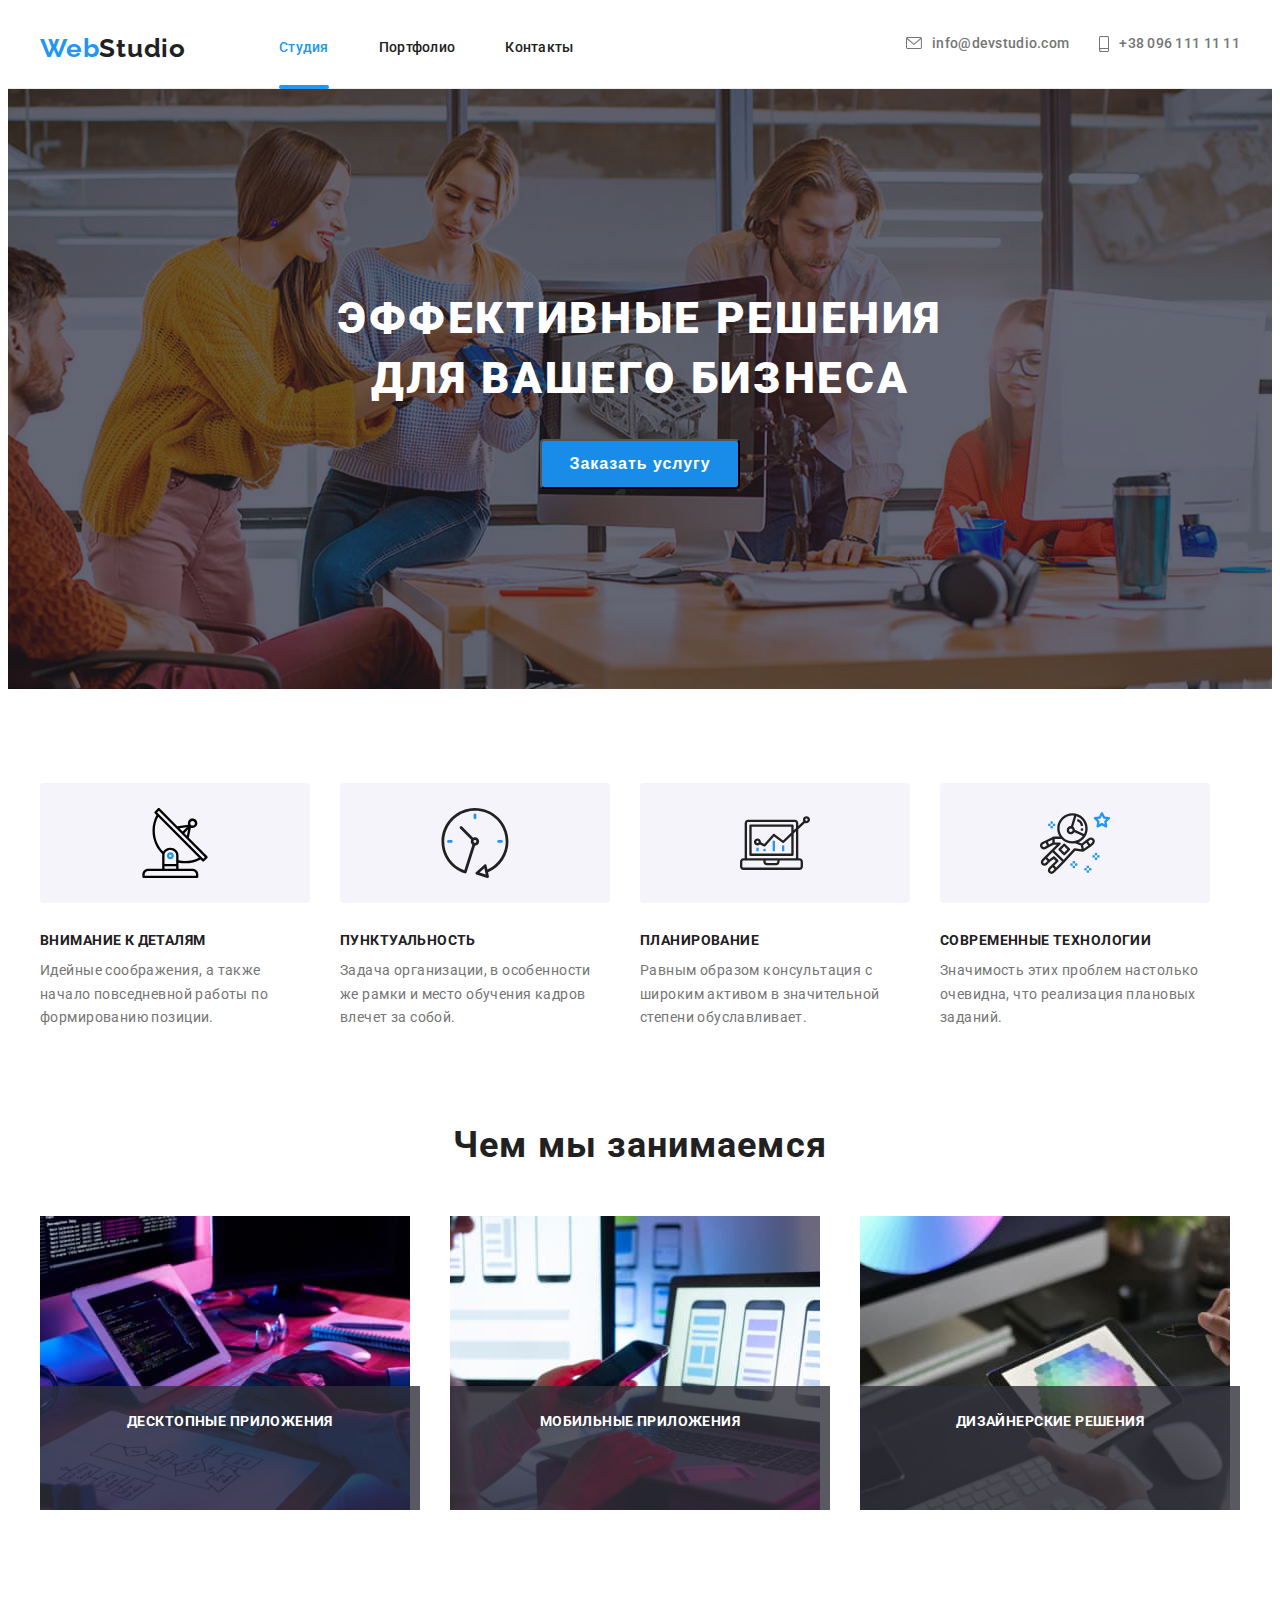
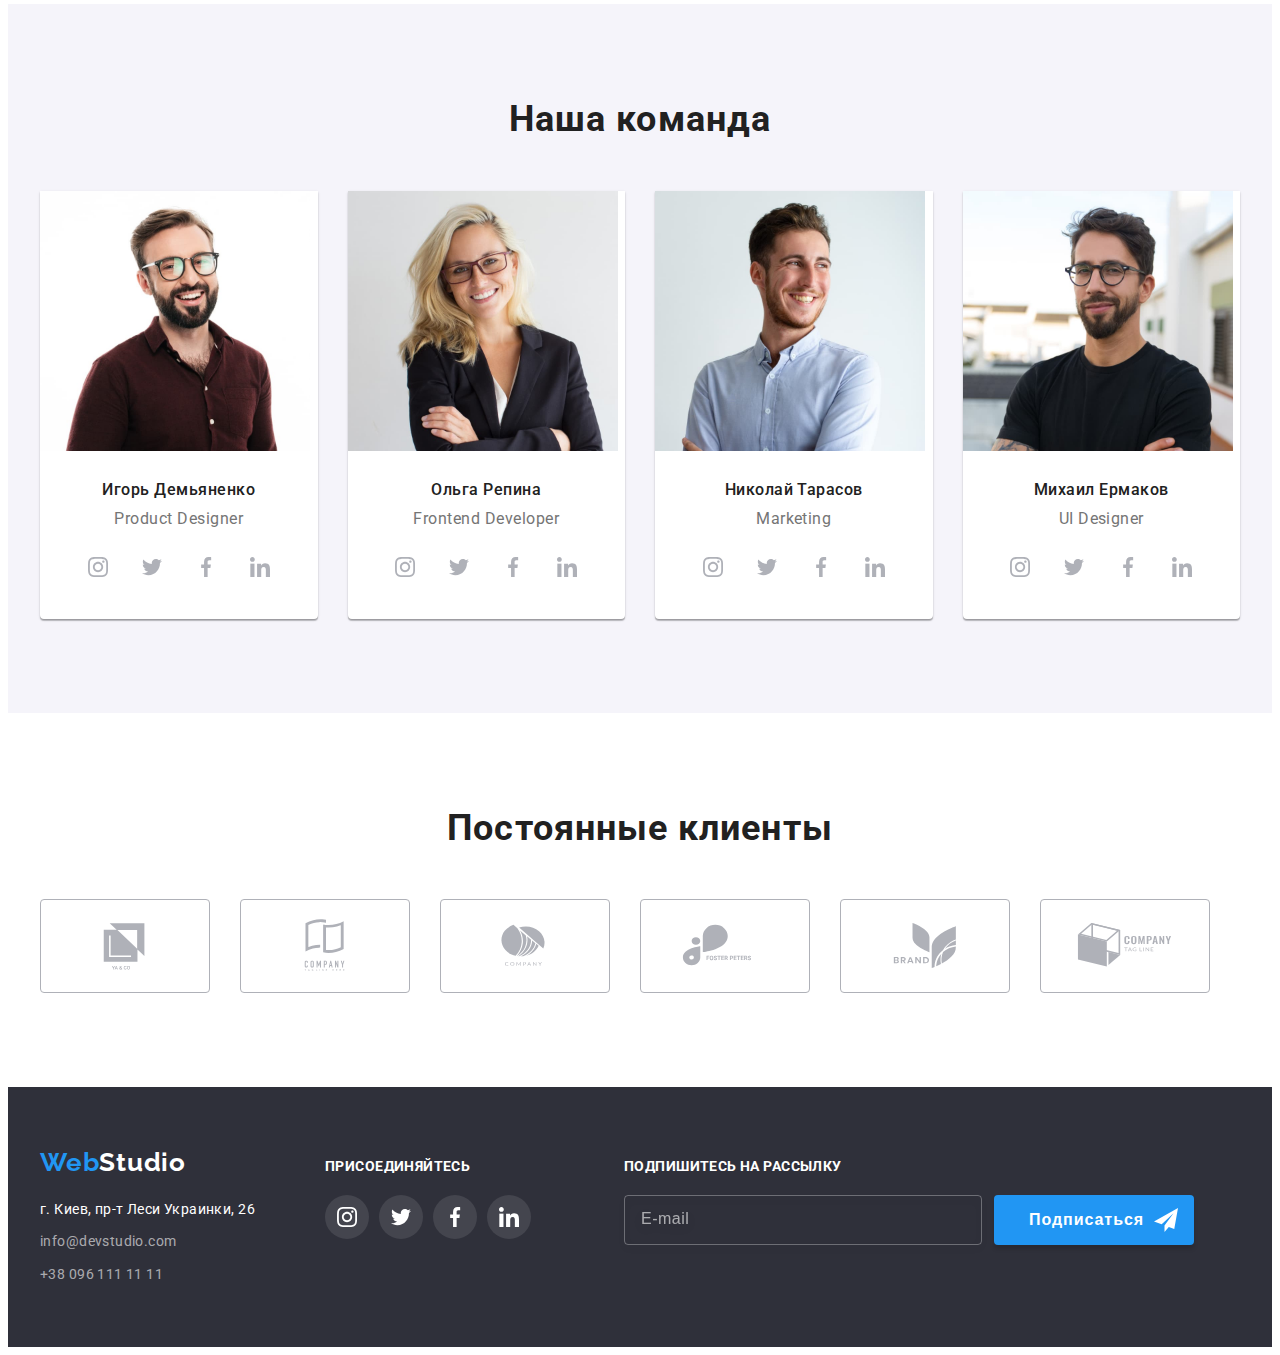
==== index.html @ 2daf64eb "выполнение ДЗ" ====
<!DOCTYPE html>
<html lang="ru">
  <head>
    <meta charset="UTF-8" />
    <meta http-equiv="X-UA-Compatible" content="IE=edge" />
    <meta name="viewport" content="width=device-width, initial-scale=1.0" />
    <title>WebStudio</title>
    <link
      rel="stylesheet"
      href="https://cdnjs.cloudflare.com/ajax/libs/modern-normalize/1.1.0/modern-normalize.min.css"
      integrity="sha512-wpPYUAdjBVSE4KJnH1VR1HeZfpl1ub8YT/NKx4PuQ5NmX2tKuGu6U/JRp5y+Y8XG2tV+wKQpNHVUX03MfMFn9Q=="
      crossorigin="anonymous"
      referrerpolicy="no-referrer"
    />
    <link rel="preconnect" href="https://fonts.googleapis.com" />
    <link rel="preconnect" href="https://fonts.gstatic.com" crossorigin />
    <link
      href="https://fonts.googleapis.com/css2?family=Raleway:wght@700&family=Roboto:wght@400;500;700;900&display=swap"
      rel="stylesheet"
    />
    <link rel="stylesheet" href="./css/styles.css" />
  </head>
  <body>
    <!--Header-->
    <header class="header">
      <div class="container">
        <a href="./index.html" lang="en" class="logo header__logo"
          >Web<span class="logo accent__header">Studio</span></a
        >
        <nav class="navigation">
          <ul class="menu-list list">
            <li class="menu-list__item">
              <a href="" class="menu-list__link-current">Студия</a>
            </li>
            <li class="menu-list__item">
              <a href="./portfolio.html" class="menu-list__link">Портфолио</a>
            </li>
            <li class="menu-list__item"><a href="" class="menu-list__link">Контакты</a></li>
          </ul>
        </nav>
        <!-- Contacts -->
        <ul class="contacts list">
          <li class="contacts__mail">
            <a href="mailto:info@devstudio.com" class="contacts__link"
              ><svg class="contacts__icon" width="16" height="12">
                <use
                  href="./icons/symbol-defs.svg#icon-envelope-hover"
                ></use></svg>info@devstudio.com</a>
          </li>
          <li class="contacts__tel">
            <a href="tel:+380961111111" class="contacts__link"
              ><svg class="contacts__icon" width="10" height="16">
                <use href="./icons/symbol-defs.svg#icon-smartphone"></use></svg>+38 096 111 11 11</a>
          </li>
        </ul>
      </div>
    </header>
    <main>
      <!--Hero-->
      <section class="hero">
        <div class="hero-container">
          <h1 class="hero-container__title">Эффективные решения для вашего бизнеса</h1>
          <button type="button" class="hero-container__button" data-modal-open>Заказать услугу</button>
        </div>
      </section>
      <!--Feature-->
      <section class="feature">
        <div class="container">
          <ul class="feature-list list">
            <li class="feature-list__item">
                <div class="feature-list__thumb">
                    <svg width="70" height="70">
                        <use href="./icons/symbol-defs.svg#icon-antenna"></use>
                    </svg>
                </div>
              <h3 class="feature-list__title">Внимание к деталям</h3>
              <p class="feature-list__text">
                Идейные соображения, а также начало повседневной работы по
                формированию позиции.
              </p>
            </li>
            <li class="feature-list__item">
                <div class="feature-list__thumb">
                    <svg width="70" height="70">
                        <use href="./icons/symbol-defs.svg#icon-clock"></use>
                    </svg>
                </div>
              <h3 class="feature-list__title">Пунктуальность</h3>
              <p class="feature-list__text">
                Задача организации, в особенности же рамки и место обучения
                кадров влечет за собой.
              </p>
            </li>
            <li class="feature-list__item">
                <div class="feature-list__thumb">
                    <svg width="70" height="70">
                        <use href="./icons/symbol-defs.svg#icon-diagram"></use>
                    </svg>
                </div>
              <h3 class="feature-list__title">Планирование</h3>
              <p class="feature-list__text">
                Равным образом консультация с широким активом в значительной
                степени обуславливает.
              </p>
            </li>
            <li class="feature-list__item">
                <div class="feature-list__thumb">
                    <svg width="70" height="70">
                        <use href="./icons/symbol-defs.svg#icon-astronaut"></use>
                    </svg>
                </div>
              <h3 class="feature-list__title">Современные технологии</h3>
              <p class="feature-list__text">
                Значимость этих проблем настолько очевидна, что реализация
                плановых заданий.
              </p>
            </li>
          </ul>
        </div>
      </section>
      <!--About-->
      <section class="section">
        <div class="container">
          <h2 class="about-title">Чем мы занимаемся</h2>
          <ul class="about list">
            <li class="about__item">
                <div class="about__product-thumb">
                    <img src="./images/box1.jpg" alt="набирает текст" width="370" height="294"/>
                    <p class="about__text">Десктопные приложения</p>
                </div>   
            </li>
            <li class="about__item">
              <div class="about__product-thumb">
                 <img
                   src="./images/box2.jpg"
                   alt="держит телефон"
                   width="370"
                   height="294"/>
                   <p class="about__text">Мобильные приложения</p>
              </div>
            </li>
            <li class="about__item">
              <div class="about__product-thumb">
              <img
                src="./images/box3.jpg"
                alt="держит планшет"
                width="370"
                height="294"/>
                <p class="about__text">Дизайнерские решения</p>
              </div>
            </li>
          </ul>
        </div>
      </section>
      <!--Staff-->
      <section class="section-staff">
        <div class="container">
          <h2 class="about-title">Наша команда</h2>
          <ul class="staff list">
            <li class="staff__gallery">
              <img
                src="./images/demyan.jpg"
                alt="игорь демьяненко"
                width="270"
                height="260"/>
              <div class="staff__list">
                <h3 class="staff__title">Игорь Демьяненко</h3>
                <p class="staff__position" lang="en">Product Designer</p>
                <ul class="soc list">
                  <li class="soc__item">
                    <a href="" class="soc__link link">
                      <svg class="soc__icon" width="20" height="20">
                        <use
                          href="./icons/symbol-defs.svg#icon-instagram"
                        ></use>
                      </svg>
                    </a>
                  </li>
                  <li class="soc__item">
                    <a href="" class="soc__link link">
                      <svg class="soc__icon" width="20" height="20">
                        <use href="./icons/symbol-defs.svg#icon-twitter"></use>
                      </svg>
                    </a>
                  </li>
                  <li class="soc__item">
                    <a href="" class="soc__link link">
                      <svg class="soc__icon" width="20" height="20">
                        <use href="./icons/symbol-defs.svg#icon-facebook"></use>
                      </svg>
                    </a>
                  </li>
                  <li class="soc__item">
                    <a href="" class="soc__link link">
                      <svg class="soc__icon" width="20" height="20">
                        <use href="./icons/symbol-defs.svg#icon-linkedin"></use>
                      </svg>
                    </a>
                  </li>
                </ul>
              </div>
            </li>
            <li class="staff__gallery">
              <img
                src="./images/repin.jpg"
                alt="ольга репина"
                width="270"
                height="260"
              />
              <div class="staff__list">
                <h3 class="staff__title">Ольга Репина</h3>
                <p class="staff__position" lang="en">Frontend Developer</p>
                <ul class="soc list">
                  <li class="soc__item">
                    <a href="" class="soc__link link">
                      <svg class="soc__icon" width="20" height="20">
                        <use href="./icons/symbol-defs.svg#icon-instagram"></use>
                      </svg>
                    </a>
                  </li>
                  <li class="soc__item">
                    <a href="" class="soc__link link">
                      <svg class="soc__icon" width="20" height="20">
                        <use href="./icons/symbol-defs.svg#icon-twitter"></use>
                      </svg>
                    </a>
                  </li>
                  <li class="soc__item">
                    <a href="" class="soc__link link">
                      <svg class="soc__icon" width="20" height="20">
                        <use href="./icons/symbol-defs.svg#icon-facebook"></use>
                      </svg>
                    </a>
                  </li>
                  <li class="soc__item">
                    <a href="" class="soc__link link">
                      <svg class="soc__icon" width="20" height="20">
                        <use href="./icons/symbol-defs.svg#icon-linkedin"></use>
                      </svg>
                    </a>
                  </li>
                </ul>
              </div>
            </li>
            <li class="staff__gallery">
              <img
                src="./images/taras.jpg"
                alt="николай тарасов"
                width="270"
                height="260"
              />
              <div class="staff__list">
                <h3 class="staff__title">Николай Тарасов</h3>
                <p class="staff__position" lang="en">Marketing</p>
                <ul class="soc list">
                  <li class="soc__item">
                    <a href="" class="soc__link link">
                      <svg class="soc__icon" width="20" height="20">
                        <use href="./icons/symbol-defs.svg#icon-instagram"></use>
                      </svg>
                    </a>
                  </li>
                  <li class="soc__item">
                    <a href="" class="soc__link link">
                      <svg class="soc__icon" width="20" height="20">
                        <use href="./icons/symbol-defs.svg#icon-twitter"></use>
                      </svg>
                    </a>
                  </li>
                  <li class="soc__item">
                    <a href="" class="soc__link link">
                      <svg class="soc__icon" width="20" height="20">
                        <use href="./icons/symbol-defs.svg#icon-facebook"></use>
                      </svg>
                    </a>
                  </li>
                  <li class="soc__item">
                    <a href="" class="soc__link link">
                      <svg class="soc__icon" width="20" height="20">
                        <use href="./icons/symbol-defs.svg#icon-linkedin"></use>
                      </svg>
                    </a>
                  </li>
                </ul>
              </div>
            </li>
            <li class="staff__gallery">
              <img
                src="./images/ermak.jpg"
                alt="михаил ермаков"
                width="270"
                height="260"
              />
              <div class="staff__list">
                <h3 class="staff__title">Михаил Ермаков</h3>
                <p class="staff__position" lang="en">UI Designer</p>
                <ul class="soc list">
                  <li class="soc__item">
                    <a href="" class="soc__link link">
                      <svg class="soc__icon" width="20" height="20">
                        <use href="./icons/symbol-defs.svg#icon-instagram"></use>
                      </svg>
                    </a>
                  </li>
                  <li class="soc__item">
                    <a href="" class="soc__link link">
                      <svg class="soc__icon" width="20" height="20">
                        <use href="./icons/symbol-defs.svg#icon-twitter"></use>
                      </svg>
                    </a>
                  </li>
                  <li class="soc__item">
                    <a href="" class="soc__link link">
                      <svg class="soc__icon" width="20" height="20">
                        <use href="./icons/symbol-defs.svg#icon-facebook"></use>
                      </svg>
                    </a>
                  </li>
                  <li class="soc__item">
                    <a href="" class="soc__link link">
                      <svg class="soc__icon" width="20" height="20">
                        <use href="./icons/symbol-defs.svg#icon-linkedin"></use>
                      </svg>
                    </a>
                  </li>
                </ul>
              </div>
            </li>
          </ul>
        </div>
      </section>
      <!--Сlients-->
      <section class="section-clients">
        <div class="container">
          <h2 class="clients-title">Постоянные клиенты</h2>
          <ul class="clients list">
            <li class="clients__item">
              <a href="" class="clients__link link">
                <svg width="106" height="60">
                  <use href="./icons/symbol-defs.svg#icon-logo-5"></use>
                </svg>
              </a>
            </li>
            <li class="clients__item">
              <a href="" class="clients__link link">
                <svg width="106" height="60">
                  <use href="./icons/symbol-defs.svg#icon-logo-1"></use>
                </svg>
              </a>
            </li>
            <li class="clients__item">
              <a href="" class="clients__link link">
                <svg width="106" height="60">
                  <use href="./icons/symbol-defs.svg#icon-logo-2"></use>
                </svg>
              </a>
            </li>
            <li class="clients__item">
              <a href="" class="clients__link link">
                <svg width="106" height="60">
                  <use href="./icons/symbol-defs.svg#icon-logo-3"></use>
                </svg>
              </a>
            </li>
            <li class="clients__item">
              <a href="" class="clients__link link">
                <svg width="106" height="60">
                  <use href="./icons/symbol-defs.svg#icon-logo-4"></use>
                </svg>
              </a>
            </li>
            <li class="clients__item">
              <a href="" class="clients__link link">
                <svg width="106" height="60">
                  <use href="./icons/symbol-defs.svg#icon-logo-6"></use>
                </svg>
              </a>
            </li>
          </ul>
        </div>
      </section>
    </main>
    <!--Footer-->
    <footer class="footer">
      <div class="container container-footer">
        <div class="contacts-content">
          <a href="./index.html" lang="en" class="logo"
            >Web<span class="logo accent__footer">Studio</span></a>
          <address class="contacts-address">
            <ul class="contacts-list list">
              <li class="contacts-list__item">
                <a
                  class="contacts-list__map link"
                  href="https://goo.gl/maps/rASrwgMtE8FGgETj6"
                  target="_blank"
                  rel="noopener noreferrer">г. Киев, пр-т Леси Украинки, 26</a>
              </li>
              <li class="contacts-list__item">
                <a class="contacts-list__mail link" href="mailto:info@devstudio.com"
                  >info@devstudio.com</a
                >
              </li>
              <li class="contacts-list__item">
                <a class="contacts-list__tel link" href="tel:+380961111111"
                  >+38 096 111 11 11</a>
              </li>
            </ul>
          </address>
        </div>
        <div class="footer-soc">
          <h2 class="footer-soc__title">присоединяйтесь</h2>
          <ul class="footer-soc__list list">
            <li class="footer-soc__item">
              <a href="" class="footer-soc__link link">
                <svg class="footer-soc__icon" width="20" height="20">
                  <use href="./icons/symbol-defs.svg#icon-instagram"></use>
                </svg>
              </a>
            </li>
            <li class="footer-soc__item">
              <a href="" class="footer-soc__link link">
                <svg class="footer-soc__icon" width="20" height="20">
                  <use href="./icons/symbol-defs.svg#icon-twitter"></use>
                </svg>
              </a>
            </li>
            <li class="footer-soc__item">
              <a href="" class="footer-soc__link link">
                <svg class="footer-soc__icon" width="20" height="20">
                  <use href="./icons/symbol-defs.svg#icon-facebook"></use>
                </svg>
              </a>
            </li>
            <li class="footer-soc__item">
              <a href="" class="footer-soc__link link">
                <svg class="footer-soc__icon" width="20" height="20">
                  <use href="./icons/symbol-defs.svg#icon-linkedin"></use>
                </svg>
              </a>
            </li>
          </ul>
        </div>
        <div class="footer-email">
          <h2 class="footer-email__title">Подпишитесь на рассылку</h2>
            <form class="footer-form">
              <input 
              type="email" 
              placeholder="E-mail"
              name="footer-user-email" 
              class="footer-form__input">
                <button type="submit" class="footer-form__button">Подписаться<svg class="footer-form__icon" width="24" height="24">
                  <use href="./icons/symbol-defs.svg#icon-send"></use>
                </svg></button>
            </form>
        </div>
      </div>
    </footer>
<!-- Modal -->
    <div class="backdrop is-hidden" data-modal>
      <div class="modal">
        <button type="button" class="modal-close" data-modal-close><svg class="modal-icon" width="18" height="18">
          <use href="./icons/symbol-defs.svg#icon-close-black"></use>
        </svg></button>
        <p class="modal-title">Оставьте свои данные, мы вам перезвоним</p>
        <form class="modal-form">
          <div class="modal-field">
            <label class="input-text" for="user-name">Имя</label>
            <div class="input-wrap">
              <input 
              type="text" 
              name="user-name" 
              class="modal-input" 
              required 
              minlength="3" 
              id="user-name"/>
              <svg class="input-icon" width="18" height="18">
              <use href="./icons/symbol-defs.svg#icon-person-black"></use>
              </svg>
            </div>
          </div>
          <div class="modal-field">
            <label class="input-text" for="user-tel">Телефон</label>
            <div class="input-wrap">
            <input 
            type="tel" 
            name="user-tel" 
            class="modal-input" 
            required
            id="user-tel"/>
            <svg class="input-icon" width="18" height="18">
              <use href="./icons/symbol-defs.svg#icon-phone-black"></use>
            </svg>
            </div>
          </div>
          <div class="modal-field">
            <label class="input-text" for="user-email">Почта</label>
            <div class="input-wrap">
            <input 
            type="email" 
            name="user-email" 
            class="modal-input" 
            required
            id="user-email"/>
            <svg class="input-icon" width="18" height="18">
              <use href="./icons/symbol-defs.svg#icon-email-black"></use>
            </svg>
            </div>
          </div>
          <div class="modal-field">
            <label class="input-text" for="user-text">Комментарий</label>
            <textarea class="modal-text"
            name="user-text" 
            id="user-text"
            placeholder="Введите текст"></textarea>
            <div class="modal-field">
              <input 
                type="checkbox" 
                class="modal-check visually-hidden" 
                id="modal-check" 
                name="privacy-check"
                required>
              <label for="modal-check" class="modal-check-text">
                <span>
                  <svg class="check-icon" width="16" height="15">
                    <use href="./icons/symbol-defs.svg#icon-check"></use>
                  </svg>
                </span>
                Соглашаюсь с рассылкой и принимаю &nbsp;<a href="" class="modal-link">Условия договора</a></label>
            
              </div>
          </div>
<button type="submit" class="modal-button">Отправить</button>
        </form>
      </div>
    </div>
    <script src="./js/modal.js"></script>
  </body>
</html>
---- css/styles.css ----
:root {
  --primary-text-color: #757575;
  --title-text-color: #212121;
  --accent-color: #2196f3;
  --primary-bg-color: #e5e5e5;
  --primary-white-color: #ffffff;
  --white-alpha-color: rgba(255, 255, 255, 0.6);
  --secondary-bg-color: #2f303a;
  --staff-bg-color: #f5f4fa;
  --second-accent-color: #188ce8;
  --primary-icon-color: #AFB1B8;
  --section-gap: 94px;
  --timing-function: cubic-bezier(0.4, 0, 0.2, 1);
}

p, h1, h2, h3, h4, h5, h6 {
  margin: 0px;
}

ul, ol {
  margin: 0px;
  padding-left: 0px;
}

body {
  color: var(--primary-text-color);
  font-family: Roboto, sans-serif;
}

.list {
  list-style: none;
}

img {
  display: block;
  max-width: 100%;
  height: auto;
}

input {
  background-color: transparent;
}

.container {
  width: 1200px;
  padding-left: 15px;
  padding-right: 15px;
  margin: 0 auto;
}

.visually-hidden {
  position: absolute;
  white-space: nowrap;
  width: 1px;
  height: 1px;
  overflow: hidden;
  border: 0;
  padding: 0;
  clip: rect(0 0 0 0);
  clip-path: inset(50%);
  margin: -1px;
}

/* --Header-- */
.header {
  border-bottom: 1px solid #ECECEC;
}
.header .container {
  display: flex;
  align-items: center;
}

/* --Logo-- */
.logo {
  color: var(--accent-color);
  font-family: Raleway, cursive;
  font-weight: 700;
  font-size: 26px;
  line-height: 1.19;
  letter-spacing: 0.03em;
  text-decoration: none;
}

.logo.header__logo {
margin-right: 93px;
}

.logo .accent__header {
  color: var(--title-text-color);
}

.logo .accent__footer {
  color: var(--primary-white-color);
}

/* Header navigation */
.menu-list {
  display: flex;
}

.menu-list__item:not(:last-child) {
  margin-right: 50px;
}

.menu-list__link {
  position: relative;
  color: var(--title-text-color);
  font-weight: 500;
  font-size: 14px;
  line-height: 1.14;
  letter-spacing: 0.02em;
  text-decoration: none;
  display: block;
  padding-top: 32px;
  padding-bottom: 32px;
  transition: color 250ms var(--timing-function);
}
.menu-list__link:hover,
.menu-list__link:focus {
  color: var(--accent-color);
}

.menu-list__link-current {
  position: relative;
  color: var(--accent-color);
  text-decoration: none;
  font-weight: 500;
  font-size: 14px;
  line-height: 1.14;
  letter-spacing: 0.02em;
  display: block;
  padding-top: 32px;
  padding-bottom: 32px;
}

.menu-list__link-current::after {
  content: '';
  position: absolute;
  display: block;
  bottom: -1px;
  width: 100%;
  height: 4px;
  background-color: var(--accent-color);
  border-radius: 2px;
}

/* Contacts */
.contacts {
  display: flex;
  margin-left: auto;
}

.contacts__mail {
  margin-bottom: 9px;
  color: var(--white-alpha-color);
  font-style: normal;
  font-size: 14px;
  line-height: 1.71;
  letter-spacing: 0.03em;
  text-decoration: none;
}

.contacts__link {
  color: var(--primary-text-color);
  text-decoration: none;
  font-weight: 500;
  font-size: 14px;
  line-height: 1.14;
  letter-spacing: 0.02em;
  display: flex;
  align-items: center;
  transition: color 250ms var(--timing-function);
}
.contacts__link:hover,
.contacts__link:focus {
  color: var(--accent-color);
}

.contacts__tel {
  margin-left: 30px;
}

.contacts__icon {
  fill: currentColor;
  margin-right: 10px;
}

/* --Hero-- */
.hero {
  max-width: 1600px;
  margin: 0 auto;
  padding-top: 200px;
  padding-bottom: 200px;
  background-color: var(--secondary-bg-color);
  background-image: linear-gradient(rgba(47, 48, 58, 0.4), rgba(47, 48, 58, 0.4)), url(../hero-img/hero-Img.jpg);
  background-repeat: no-repeat;
  background-position: center;
  background-size: cover;
}

.hero-container {
  display: flex;
  flex-direction: column;
  margin: 0 auto;
  align-items: center;
}

.hero-container__title {
  color: var(--primary-white-color);

  font-weight: 900;
  font-size: 44px;
  line-height: 1.36;
  letter-spacing: 0.06em;
  text-transform: uppercase;
  max-width: 696px;
  margin: 0 auto;
  margin-bottom: 30px;
  text-align: center;
}

.hero-container__button {
  color: var(--primary-white-color);
  background-color: var(--accent-color);
  font-weight: 700;
  font-size: 16px;
  line-height: 1.87;
  letter-spacing: 0.06em;
  cursor: pointer;
  border-radius: 4px;
  display: block;
  height: 50px;
  min-width: 200px;

  transition: background-color 250ms var(--timing-function);
}

.hero-container__button,
.hero-container__button {
  background-color: var(--second-accent-color);
}

/* --Feature-- */
.feature {
padding-top: var(--section-gap);
padding-bottom: var(--section-gap);
}

.feature-list {
  display: flex;
}

.feature-list__item {
  width: 270px;
  margin-right: 30px;
}

.feature-list__item:nth-child(4n) {
  margin-right: 0;
}

.feature-list__thumb {
  height: 120px;
  margin-bottom: 30px;
background: var(--staff-bg-color);
border-radius: 4px;
display: flex;
justify-content: center;
align-items: center;
}

.feature-list__title {
  color: var(--title-text-color);
  font-weight: 700;
  font-size: 14px;
  line-height: 1.14;
  letter-spacing: 0.03em;
  text-transform: uppercase;
  margin-bottom: 10px;
}

.feature-list__text {
  font-size: 14px;
  line-height: 1.71;
  letter-spacing: 0.03em;
}

/* --About-- */
.section {
  padding-bottom: var(--section-gap);
}

.about-title {
  color: var(--title-text-color);
  font-weight: 700;
  font-size: 36px;
  line-height: 1.17;
  text-align: center;
  letter-spacing: 0.03em;
  margin-bottom: 50px;
}

.about {
  display: flex;
  margin-left: -30px;
}

.about__item {
  flex-basis: calc(100% / 3 - 30px);
  margin-left: 30px;
}

.about__product-thumb {
position: relative;
display: block; max-width: 100%; height: auto;
}

.about__text {
position: absolute;
bottom: 0;
left: 0;
width: 100%;
height: 70px;
padding: 27px 0;

  font-weight: 700;
  font-size: 14px;
  line-height: 16px;
  text-align: center;
  letter-spacing: 0.03em;
  text-transform: uppercase;
  
  color: var(--primary-white-color);
  background-color: rgba(47, 48, 58, 0.8);;
}

/* --Staff-- */
.section-staff {
  padding-top: var(--section-gap);
  padding-bottom: var(--section-gap);
  background-color: var(--staff-bg-color);
}

.staff {
  display: flex;
  flex-wrap: wrap;
  margin-left: -30px;
  margin-bottom: -30px;
}

.staff__gallery {
  width: calc(100% / 4 - 30px);
  margin-left: 30px;
  margin-bottom: 30px;
  box-shadow: 0px 1px 3px rgba(0, 0, 0, 0.12),
    0px 1px 1px rgba(0, 0, 0, 0.14),
    0px 2px 1px rgba(0, 0, 0, 0.2);
  border-radius: 0px 0px 4px 4px;
  background-color: var(--primary-white-color);
}

.staff__list {
  padding-top: 30px;
  padding-bottom: 30px;
}

.staff__title {
  color: var(--title-text-color);
  font-weight: 500;
  font-size: 16px;
  line-height: 1.18;
  letter-spacing: 0.03em;
  text-align: center;
  margin-bottom: 10px;
}

.staff__position {
  font-size: 16px;
  line-height: 1.19;
  letter-spacing: 0.03em;
  text-align: center;
  margin-bottom: 16px;
}

.staff>img {
  margin-bottom: 30px;
}

/* Social */

.soc {
  display: flex;
  justify-content: center;
}

.soc__item + .soc__item {
  margin-left: 10px;
}

.soc__link {
  width: 44px;
  height: 44px;
  background-color: var(--primary-white-color);
  border-radius: 50%;
  display: flex;
  align-items: center;
  justify-content: center;
  transition: background-color 250ms var(--timing-function);
}

.soc__link:hover,
.soc__link:focus {
  background-color: var(--accent-color);
}

.soc__icon {
  fill: var(--primary-icon-color);
  transition: fill 250ms var(--timing-function)
}

.soc__link:hover .soc__icon {
  fill: var(--primary-white-color);
}

/* --Сlients-- */
.section-clients {
  padding-top: var(--section-gap);
  padding-bottom: var(--section-gap);
}

.clients-title {
  color: var(--title-text-color);
  font-weight: 700;
  font-size: 36px;
  line-height: 1.17;
  text-align: center;
  letter-spacing: 0.03em;
  margin-bottom: 50px;
}

.clients {
  display: flex;
  flex-wrap: wrap;
}

.clients__item {
  width: 170px;
}

.clients__item + .clients__item {
  margin-left: 30px;
}

.clients__link {
  display: flex;
  align-items: center;
  justify-content: center;
  border-radius: 4px;
  border: 1px solid #AFB1B8;
  height: 92px;
  fill: var(--primary-icon-color);

  transition: fill 250ms var(--timing-function), border 250ms var(--timing-function);
  }
  
  .clients__link:hover,
  .clients__link:focus {
    fill: var(--accent-color);
    border: 1px solid var(--accent-color);
  }

/* Footer */
.footer {
  padding: 60px 0;
  background-color: #2f303a;
}

.container-footer {
  display: flex;
  align-items: baseline;
}

.contacts-address {
  margin-top: 20px;
}

.contacts-list__item:not(:last-child) {
margin-bottom: 9px;
}

.contacts-list__map {
  color: var(--primary-white-color);
  font-style: normal;
  font-size: 14px;
  line-height: 1.71;
  letter-spacing: 0.03em;
  text-decoration: none;
}

.contacts-list__mail {
  margin-bottom: 9px;
  color: var(--white-alpha-color);
  font-style: normal;
  font-size: 14px;
  line-height: 1.71;
  letter-spacing: 0.03em;
  text-decoration: none;
}
.contacts-list__tel {
  margin-left: 0;
  color: var(--white-alpha-color);
  font-style: normal;
  font-size: 14px;
  line-height: 1.71;
  letter-spacing: 0.03em;
  text-decoration: none;
  }

.footer-soc {
  margin-left: 70px;
}

.footer-soc__title {
  margin-bottom: 20px;
  font-style: normal;
  font-weight: 700;
  font-size: 14px;
  line-height: 1.14;
  letter-spacing: 0.03em;
  text-transform: uppercase;
  color: var(--primary-white-color);
}

.footer-soc__list {
  display: flex;
  justify-content: center;
  
}

.footer-soc__item + .footer-soc__item {
  margin-left: 10px;
}

.footer-soc__link {
width: 44px;
height: 44px;
background: rgba(255, 255, 255, 0.1);
border-radius: 50%;
display: flex;
align-items: center;
justify-content: center;
transition: background-color 250ms var(--timing-function);
}

.footer-soc__link:hover,
.footer-soc__link:focus {
  background-color: var(--accent-color);
}

.footer-soc__icon {
  fill: var(--primary-white-color);
}

.footer-email {
margin-left: 93px;
}

.footer-email__title {
  font-weight: 700;
  font-size: 14px;
  line-height: 1.14;
  letter-spacing: 0.03em;
  text-transform: uppercase;
  color: var(--primary-white-color);
  margin-bottom: 20px;
}

.footer-form {
  display: flex;
}

.footer-form__input {
  width: 358px;
  height: 50px;
  border: 1px solid rgba(255, 255, 255, 0.3);
  box-sizing: border-box;
  filter: drop-shadow(0px 4px 4px rgba(0, 0, 0, 0.15));
  border-radius: 4px;
  padding-left: 16px;
  margin-right: 12px;
  color: var(--primary-icon-color);
}

.footer-form__input::placeholder {
font-size: 16px;
line-height: 1.25;
display: flex;
align-items: center;
letter-spacing: 0.03em;
color: rgba(255, 255, 255, 0.6);
}

.footer-form__button {
color: var(--primary-white-color);
background-color: var(--accent-color);
box-shadow: 0px 4px 4px rgba(0, 0, 0, 0.15);
cursor: pointer;
border-radius: 4px;
display: flex;
height: 50px;
min-width: 200px;
padding: 10px 10px 10px 29px;
align-items: center;
justify-content: center;
border: none;

font-weight: 700;
font-size: 16px;
line-height: 1.87;
letter-spacing: 0.06em;

transition: background-color 250ms var(--timing-function), box-shadow 250ms var(--timing-function);
}

.footer-form__button:hover,
.footer-form__button:focus {
  background-color: var(--second-accent-color);
  box-shadow: 0px 4px 4px rgba(0, 0, 0, 0.15);
}

.footer-form__icon {
  fill: var(--primary-white-color);
  margin-left: 10px;
  align-items: center;
  justify-content: center;
  transition: fill 250ms var(--timing-function);
}

.footer-form__button:hover,
.footer-form__button:focus .footer-form__icon {
  fill: var(--primary-white-color);
}


/* Portfolio */
.header-portfolio {
  padding-top: 32px;
  padding-bottom: 32px;
}

.gallery {
  padding-top: var(--section-gap);
  padding-bottom: var(--section-gap);
}

.button {
  display: flex;
  justify-content: center;
  margin-bottom: 50px;
}

.button .button-item + .button-item {
margin-left: 8px;
}

.button .service {
  border: none;
  padding: 6px 22px;

  color: var(--title-text-color);
  background-color: #f5f4fa;
  border-radius: 4px;
  font-weight: 500;
  font-size: 16px;
  line-height: 1.62;
  letter-spacing: 0.03em;
  cursor: pointer;

  transition: background-color 250ms var(--timing-function), 
  color 250ms var(--timing-function),
  box-shadow 250 ms var(--timing-function);
}

.service:hover,
.service:focus {
  color: var(--primary-white-color);
  background-color: var(--accent-color);
  box-shadow: 0px 3px 1px rgba(0, 0, 0, 0.1),
  0px 1px 2px rgba(0, 0, 0, 0.08),
  0px 2px 2px rgba(0, 0, 0, 0.12);
}

.about-gallery {
  display: flex;
  flex-wrap: wrap;
  margin-left: -30px;
  margin-bottom: -30px;
}
.gallery-item {
  flex-basis: calc(100% / 3 - 30px);
  margin-left: 30px;
  margin-bottom: 30px;
}

.content-gallery {
  border-right: 1px solid #EEEEEE;
  border-left: 1px solid #EEEEEE;
  border-bottom: 1px solid #EEEEEE;
  padding: 20px 24px;
}

.link {
  text-decoration: none;

}
.gallery-link {
  display: block;
  transition: box-shadow 250ms var(--timing-function);
}

.gallery-link:hover,
.gallery-link:focus {
  box-shadow: 0px 1px 1px rgba(0, 0, 0, 0.12),
  0px 4px 4px rgba(0, 0, 0, 0.06),
  1px 4px 6px rgba(0, 0, 0, 0.16);
}

.product-actions {
  position: relative;
  overflow: hidden;
}

.product-offer {
  position: absolute;
  top: 0;
  left: 0;
  font-style: normal;
  font-size: 18px;
  line-height: 1.55;
  letter-spacing: 0.03em;
  color: var(--primary-white-color);
  background-color: rgba(33, 150, 243, 0.9);
  padding: 63px 24px;
  height: 100%;
  transform: translateY(100%);
  transition: transform 250ms var(--timing-function);
}

.gallery-link:hover .product-offer {
  transform: translateY(0);
}

  .link .gallery-title {
    color: var(--title-text-color);
    font-weight: 700;
    font-size: 18px;
    line-height: 2;
    letter-spacing: 0.06em;
    text-decoration: none;
    margin-bottom: 4px;
  }
  
.link .view {
  font-size: 16px;
  line-height: 1.88;
  letter-spacing: 0.03em;
  text-decoration: none;
  color: var(--primary-text-color);
}

/* -----Backdrop----- */
.backdrop{
  position: fixed;
  top: 0;
  left: 0;
  width: 100%;
  height: 100%;
  background-color: rgba(0, 0, 0, 0.2);
  transition: opacity 250ms, visibility 300ms, var(--timing-function);
}

.backdrop.is-hidden .modal {
  transform: scale(1);
}

.modal {
  position: absolute;
  top: 50%;
  left: 50%;
  transform: translate(-50%, -50%);
  min-width: 528px;
  min-height: 581px;
  background-color: #FFFFFF;
  box-shadow: 0px 1px 3px rgba(0, 0, 0, 0.12),
  0px 1px 1px rgba(0, 0, 0, 0.14),
  0px 2px 1px rgba(0, 0, 0, 0.2);
  border-radius: 4px;
  transition: transform 300ms;
  padding: 40px;
}

.modal-close {
  position: absolute;
  top: 8px;
  right: 8px;
  width: 30px;
  height: 30px;
  background-color: var(--primary-white-color);
  border: 1px solid rgba(0, 0, 0, 0.1);
  border-radius: 50%;
  display: flex;
  align-items: center;
  justify-content: center;
  transition: fill 250ms var(--accent-color);
}

.modal-icon:hover,
.modal-icon:focus {
  fill: var(--accent-color);
}

.is-hidden {
  opacity: 0;
  pointer-events: none;
  visibility: hidden;
}

.modal-title {
  font-weight: 700;
  font-size: 20px;
  line-height: 1.15;
  text-align: center;
  letter-spacing: 0.03em;
  color: var(--title-text-color);
  margin-bottom: 12px;
}

.modal-field {
margin-bottom: 10px;
}

.input-wrap {
  position: relative;
}

.modal-input {
  width: 100%;
  height: 40px;
  border: 1px solid rgba(33, 33, 33, 0.2);
  border-radius: 4px;
  margin-top: 4px;
  padding-left: 30px;
  outline: none;
}

.modal-input:focus {
  border-color: var(--accent-color);
}

.modal-input:focus + .input-icon {
  fill: var(--accent-color);
}

.input-icon {
  position: absolute;
  left: 12px;
  top: 50%;
  transform: translateY(-50%);
}

.input-text {
  font-size: 12px;
  line-height: 1.16;
  letter-spacing: 0.01em;
  color: var(--primary-text-color);
}

.modal-text {
  display: block;
  width: 100%;
  height: 120px;
  padding: 12px 16px;
  margin-bottom: 20px;
  resize: none;
  margin-top: 4px;
  
  border: 1px solid rgba(33, 33, 33, 0.2);
  box-sizing: border-box;
  border-radius: 4px;
  outline: none
}

.modal-text::placeholder {
  font-size: 12px;
  line-height: 1.16;
  letter-spacing: 0.01em;
  color: rgba(117, 117, 117, 0.5);
}

.modal-text:focus {
  border-color: var(--accent-color);
}

.modal-check-text {
  font-size: 14px;
  line-height: 1.71;
  letter-spacing: 0.03em;
  color: var(--primary-text-color);
  display: flex;
  align-items: center;
  justify-content: center;
  margin-bottom: 40px;
}

.modal-check-text span {
  width: 16px;
  height: 15px;
  border: 2px solid var(--title-text-color);
  border-radius: 2px;
  margin-right: 7px;
  display: flex;
  align-items: center;
  justify-content: center;
  transition: background-color 250ms var(--timing-function), border 250ms var(--timing-function);
}

.check-icon {
fill: transparent;
transition: fill 250ms var(--timing-function);
}

.modal-check:checked + .modal-check-text span {
background-color: var(--accent-color);
border: none;
}

.modal-check:checked + .modal-check-text .check-icon {
fill: var(--primary-white-color);
}

.modal-link {
  font-size: 14px;
  line-height: 1.71;
  letter-spacing: 0.03em;
  text-decoration: none;
  border-bottom: 1px solid currentColor;
  display: inline-block;
  line-height: 0.85;

  color: var(--accent-color);
}

.modal-button {
  color: var(--primary-white-color);
  background-color: var(--accent-color);
  box-shadow: 0px 4px 4px rgba(0, 0, 0, 0.15);
  cursor: pointer;
  border-radius: 4px;
  display: flex;
  height: 50px;
  min-width: 200px;
  padding: 10p 55px;
  margin: auto;
  align-items: center;
  justify-content: center;
  border: none;

font-weight: 700;
font-size: 16px;
line-height: 1.87;
letter-spacing: 0.06em;

transition: background-color 250ms var(--timing-function), box-shadow 250ms var(--timing-function);
}

.modal-button:hover,
.modal-button:focus {
  background-color: var(--second-accent-color);
  box-shadow: 0px 4px 4px rgba(0, 0, 0, 0.15);
}
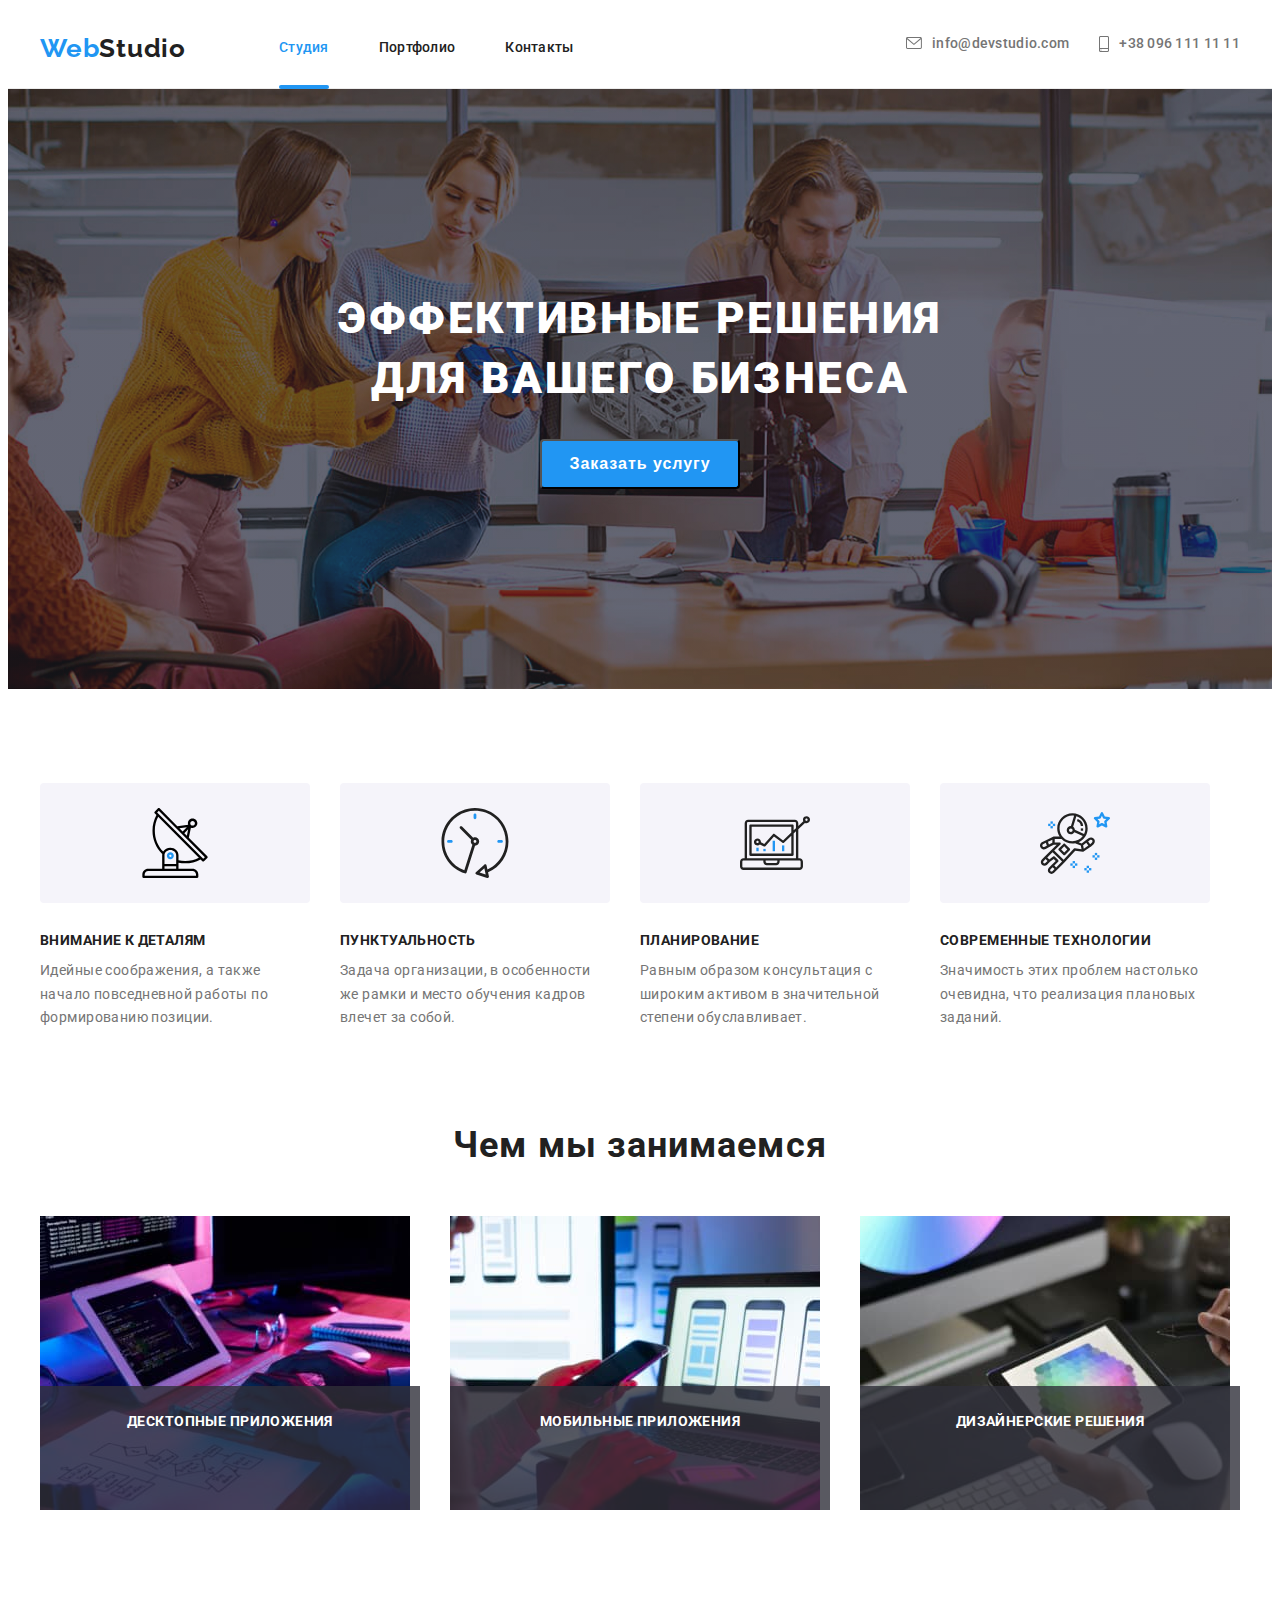
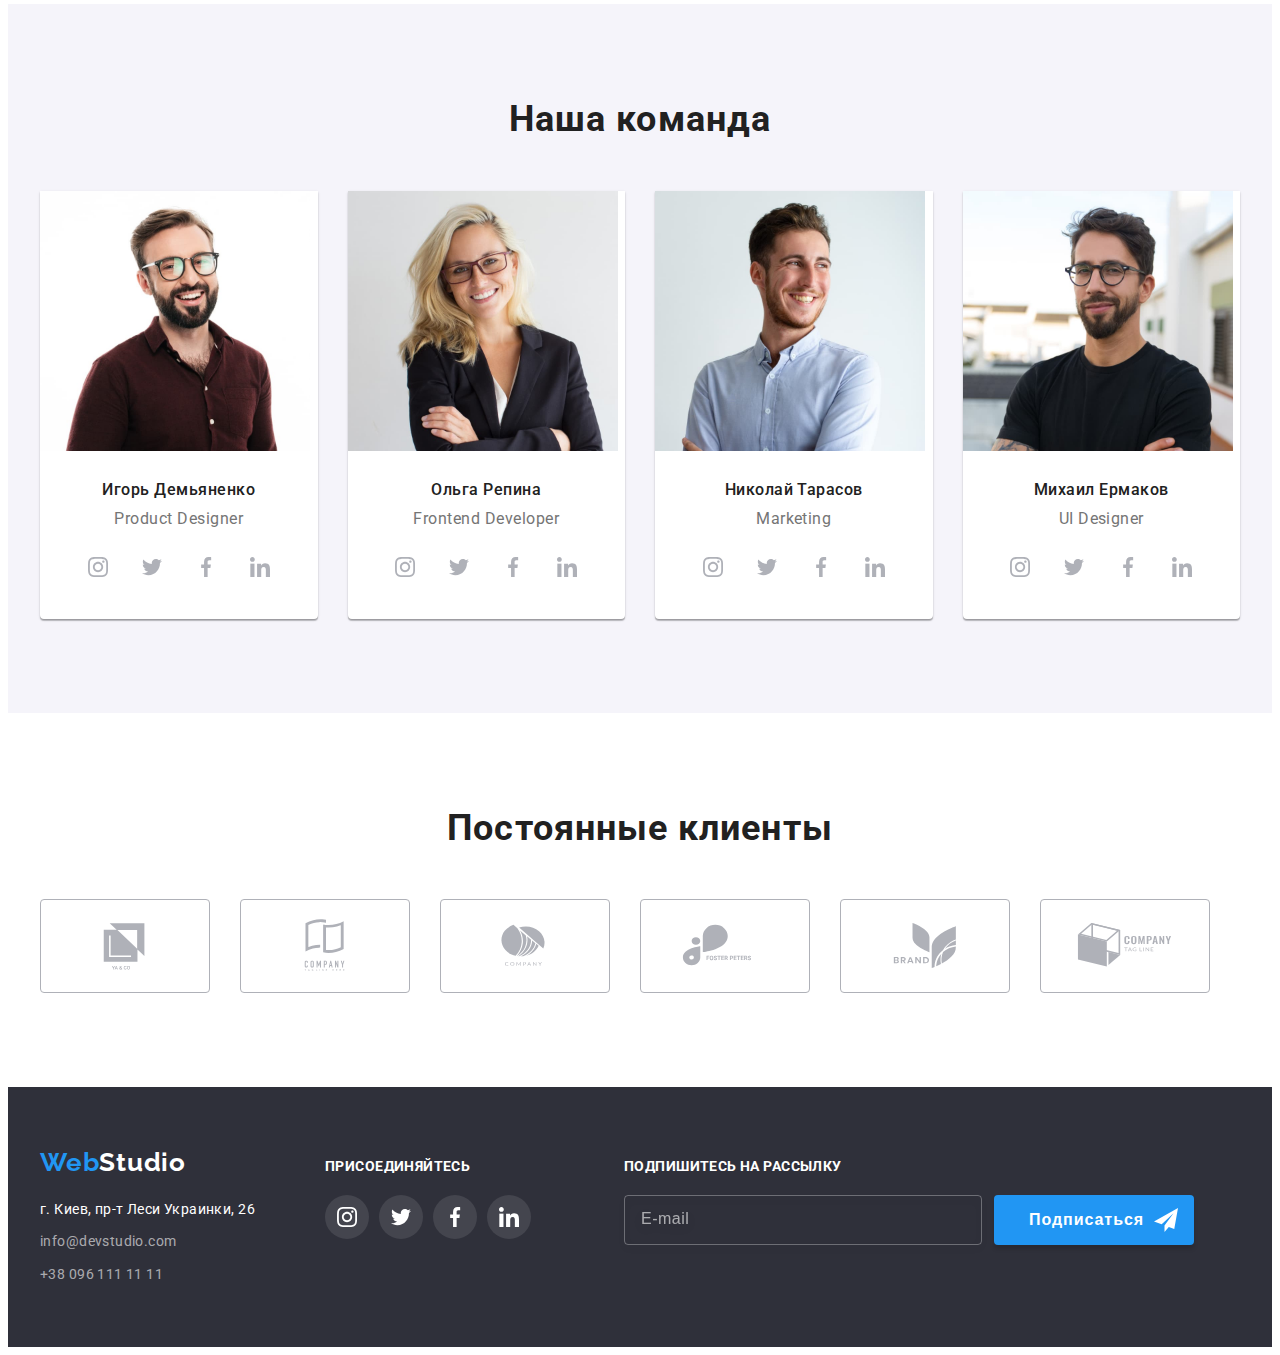
==== commit a7f976f6: "выполнение ДЗ" ====
--- a/index.html
+++ b/index.html
@@ -18,7 +18,7 @@
       href="https://fonts.googleapis.com/css2?family=Raleway:wght@700&family=Roboto:wght@400;500;700;900&display=swap"
       rel="stylesheet"
     />
-    <link rel="stylesheet" href="./css/styles.css" />
+    <link rel="stylesheet" href="./css/main.css" />
   </head>
   <body>
     <!--Header-->
@@ -458,75 +458,74 @@
 <!-- Modal -->
     <div class="backdrop is-hidden" data-modal>
       <div class="modal">
-        <button type="button" class="modal-close" data-modal-close><svg class="modal-icon" width="18" height="18">
+        <button type="button" class="modal__close" data-modal-close><svg class="modal__icon" width="18" height="18">
           <use href="./icons/symbol-defs.svg#icon-close-black"></use>
         </svg></button>
-        <p class="modal-title">Оставьте свои данные, мы вам перезвоним</p>
+        <p class="modal__title">Оставьте свои данные, мы вам перезвоним</p>
         <form class="modal-form">
           <div class="modal-field">
-            <label class="input-text" for="user-name">Имя</label>
-            <div class="input-wrap">
+            <label class="modal-field__input-text" for="user-name">Имя</label>
+            <div class="modal-field__input-wrap">
               <input 
               type="text" 
               name="user-name" 
-              class="modal-input" 
+              class="modal-field__modal-input" 
               required 
               minlength="3" 
               id="user-name"/>
-              <svg class="input-icon" width="18" height="18">
+              <svg class="modal-field__icon" width="18" height="18">
               <use href="./icons/symbol-defs.svg#icon-person-black"></use>
               </svg>
             </div>
           </div>
           <div class="modal-field">
-            <label class="input-text" for="user-tel">Телефон</label>
-            <div class="input-wrap">
+            <label class="modal-field__input-text" for="user-tel">Телефон</label>
+            <div class="modal-field__input-wrap">
             <input 
             type="tel" 
             name="user-tel" 
-            class="modal-input" 
+            class="modal-field__modal-input" 
             required
             id="user-tel"/>
-            <svg class="input-icon" width="18" height="18">
+            <svg class="modal-field__icon" width="18" height="18">
               <use href="./icons/symbol-defs.svg#icon-phone-black"></use>
             </svg>
             </div>
           </div>
           <div class="modal-field">
-            <label class="input-text" for="user-email">Почта</label>
-            <div class="input-wrap">
+            <label class="modal-field__input-text" for="user-email">Почта</label>
+            <div class="modal-field__input-wrap">
             <input 
             type="email" 
             name="user-email" 
-            class="modal-input" 
+            class="modal-field__modal-input" 
             required
             id="user-email"/>
-            <svg class="input-icon" width="18" height="18">
+            <svg class="modal-field__icon" width="18" height="18">
               <use href="./icons/symbol-defs.svg#icon-email-black"></use>
             </svg>
             </div>
           </div>
           <div class="modal-field">
-            <label class="input-text" for="user-text">Комментарий</label>
-            <textarea class="modal-text"
+            <label class="modal-field__input-text" for="user-text">Комментарий</label>
+            <textarea class="modal-field__text"
             name="user-text" 
             id="user-text"
             placeholder="Введите текст"></textarea>
             <div class="modal-field">
               <input 
                 type="checkbox" 
-                class="modal-check visually-hidden" 
+                class="modal-field__check visually-hidden" 
                 id="modal-check" 
                 name="privacy-check"
                 required>
-              <label for="modal-check" class="modal-check-text">
+              <label for="modal-check" class="modal-field__check-text">
                 <span>
-                  <svg class="check-icon" width="16" height="15">
+                  <svg class="modal-field__check-icon" width="16" height="15">
                     <use href="./icons/symbol-defs.svg#icon-check"></use>
                   </svg>
                 </span>
-                Соглашаюсь с рассылкой и принимаю &nbsp;<a href="" class="modal-link">Условия договора</a></label>
-            
+                Соглашаюсь с рассылкой и принимаю &nbsp;<a href="" class="modal-field__modal-link">Условия договора</a></label>
               </div>
           </div>
 <button type="submit" class="modal-button">Отправить</button>
--- a/css/main.css
+++ b/css/main.css
@@ -0,0 +1,920 @@
+:root {
+  --primary-text-color: #757575;
+  --title-text-color: #212121;
+  --accent-color: #2196f3;
+  --primary-bg-color: #e5e5e5;
+  --primary-white-color: #ffffff;
+  --white-alpha-color: rgba(255, 255, 255, 0.6);
+  --secondary-bg-color: #2f303a;
+  --staff-bg-color: #f5f4fa;
+  --second-accent-color: #188ce8;
+  --primary-icon-color: #AFB1B8;
+  --section-gap: 94px;
+  --timing-function: cubic-bezier(0.4, 0, 0.2, 1);
+}
+
+p,
+h1,
+h2,
+h3,
+h4,
+h5,
+h6 {
+  margin: 0px;
+}
+
+ul,
+ol {
+  margin: 0px;
+  padding-left: 0px;
+}
+
+.list {
+  list-style: none;
+}
+
+.link {
+  text-decoration: none;
+}
+
+input {
+  background-color: transparent;
+}
+
+img {
+  display: block;
+  max-width: 100%;
+  height: auto;
+}
+
+body {
+  color: var(--primary-text-color);
+  font-family: Roboto, sans-serif;
+}
+
+.visually-hidden {
+  position: absolute;
+  white-space: nowrap;
+  width: 1px;
+  height: 1px;
+  overflow: hidden;
+  border: 0;
+  padding: 0;
+  clip: rect(0 0 0 0);
+  clip-path: inset(50%);
+  margin: -1px;
+}
+
+.is-hidden {
+  opacity: 0;
+  pointer-events: none;
+  visibility: hidden;
+}
+
+.container {
+  width: 1200px;
+  padding-left: 15px;
+  padding-right: 15px;
+  margin: 0 auto;
+}
+
+.section {
+  padding-bottom: var(--section-gap);
+}
+
+.backdrop {
+  position: fixed;
+  top: 0;
+  left: 0;
+  width: 100%;
+  height: 100%;
+  background-color: rgba(0, 0, 0, 0.2);
+  transition: opacity 250ms, visibility 300ms, var(--timing-function);
+}
+
+.backdrop.is-hidden .modal {
+  transform: scale(1);
+}
+
+.modal {
+  position: absolute;
+  top: 50%;
+  left: 50%;
+  transform: translate(-50%, -50%);
+  min-width: 528px;
+  min-height: 581px;
+  background-color: #FFFFFF;
+  box-shadow: 0px 1px 3px rgba(0, 0, 0, 0.12), 0px 1px 1px rgba(0, 0, 0, 0.14), 0px 2px 1px rgba(0, 0, 0, 0.2);
+  border-radius: 4px;
+  transition: transform 300ms;
+  padding: 40px;
+}
+
+.modal__close {
+  position: absolute;
+  top: 8px;
+  right: 8px;
+  width: 30px;
+  height: 30px;
+  background-color: var(--primary-white-color);
+  border: 1px solid rgba(0, 0, 0, 0.1);
+  border-radius: 50%;
+  display: flex;
+  align-items: center;
+  justify-content: center;
+  transition: fill 250ms var(--accent-color);
+}
+
+.modal__icon:hover,
+.modal__icon:focus {
+  fill: var(--accent-color);
+}
+
+.modal__title {
+  font-weight: 700;
+  font-size: 20px;
+  line-height: 1.15;
+  text-align: center;
+  letter-spacing: 0.03em;
+  color: var(--title-text-color);
+  margin-bottom: 12px;
+}
+
+.modal-field {
+  margin-bottom: 10px;
+}
+
+.modal-field__input-text {
+  font-size: 12px;
+  line-height: 1.16;
+  letter-spacing: 0.01em;
+  color: var(--primary-text-color);
+}
+
+.modal-field__input-wrap {
+  position: relative;
+}
+
+.modal-field__modal-input {
+  width: 100%;
+  height: 40px;
+  border: 1px solid rgba(33, 33, 33, 0.2);
+  border-radius: 4px;
+  margin-top: 4px;
+  padding-left: 30px;
+  outline: none;
+}
+.modal-field__modal-input:focus {
+  border-color: var(--accent-color);
+}
+
+.modal-field__icon {
+  position: absolute;
+  left: 12px;
+  top: 50%;
+  transform: translateY(-50%);
+}
+.modal-field__modal-input:focus + .modal-field__icon {
+  fill: var(--accent-color);
+}
+
+.modal-field__text {
+  display: block;
+  width: 100%;
+  height: 120px;
+  padding: 12px 16px;
+  margin-bottom: 20px;
+  resize: none;
+  margin-top: 4px;
+  border: 1px solid rgba(33, 33, 33, 0.2);
+  box-sizing: border-box;
+  border-radius: 4px;
+  outline: none;
+}
+.modal-field__text::placeholder {
+  font-size: 12px;
+  line-height: 1.16;
+  letter-spacing: 0.01em;
+  color: rgba(117, 117, 117, 0.5);
+}
+.modal-field__text:focus {
+  border-color: var(--accent-color);
+}
+
+.modal-field__check-text {
+  font-size: 14px;
+  line-height: 1.71;
+  letter-spacing: 0.03em;
+  color: var(--primary-text-color);
+  display: flex;
+  align-items: center;
+  justify-content: center;
+  margin-bottom: 40px;
+}
+
+.modal-field__check-text span {
+  width: 16px;
+  height: 15px;
+  border: 2px solid var(--title-text-color);
+  border-radius: 2px;
+  margin-right: 7px;
+  display: flex;
+  align-items: center;
+  justify-content: center;
+  transition: background-color 250ms var(--timing-function), border 250ms var(--timing-function);
+}
+.modal-field__check:checked + .modal-field__check-text span {
+  background-color: var(--accent-color);
+  border: none;
+}
+
+.modal-field__check-icon {
+  fill: transparent;
+  transition: fill 250ms var(--timing-function);
+}
+
+.modal-field__check:checked + .modal-field__check-text .modal-field__check-icon {
+  fill: var(--primary-white-color);
+}
+
+.modal-field__modal-link {
+  font-size: 14px;
+  line-height: 1.71;
+  letter-spacing: 0.03em;
+  text-decoration: none;
+  border-bottom: 1px solid currentColor;
+  display: inline-block;
+  line-height: 0.85;
+  color: var(--accent-color);
+}
+
+.modal-button {
+  color: var(--primary-white-color);
+  background-color: var(--accent-color);
+  box-shadow: 0px 4px 4px rgba(0, 0, 0, 0.15);
+  cursor: pointer;
+  border-radius: 4px;
+  display: flex;
+  height: 50px;
+  min-width: 200px;
+  padding: 10p 55px;
+  margin: auto;
+  align-items: center;
+  justify-content: center;
+  border: none;
+  font-weight: 700;
+  font-size: 16px;
+  line-height: 1.87;
+  letter-spacing: 0.06em;
+  transition: background-color 250ms var(--timing-function), box-shadow 250ms var(--timing-function);
+}
+.modal-button:hover, .modal-button:focus {
+  background-color: var(--second-accent-color);
+  box-shadow: 0px 4px 4px rgba(0, 0, 0, 0.15);
+}
+
+/* --Header-- */
+.header {
+  border-bottom: 1px solid #ECECEC;
+}
+.header .container {
+  display: flex;
+  align-items: center;
+}
+
+/* Header navigation */
+.menu-list {
+  display: flex;
+}
+
+.menu-list__item:not(:last-child) {
+  margin-right: 50px;
+}
+
+.menu-list__link {
+  position: relative;
+  color: var(--title-text-color);
+  font-weight: 500;
+  font-size: 14px;
+  line-height: 1.14;
+  letter-spacing: 0.02em;
+  text-decoration: none;
+  display: block;
+  padding-top: 32px;
+  padding-bottom: 32px;
+  transition: color 250ms var(--timing-function);
+}
+.menu-list__link:hover, .menu-list__link:focus {
+  color: var(--accent-color);
+}
+
+.menu-list__link-current {
+  position: relative;
+  color: var(--accent-color);
+  text-decoration: none;
+  font-weight: 500;
+  font-size: 14px;
+  line-height: 1.14;
+  letter-spacing: 0.02em;
+  display: block;
+  padding-top: 32px;
+  padding-bottom: 32px;
+}
+
+.menu-list__link-current::after {
+  content: "";
+  position: absolute;
+  display: block;
+  bottom: -1px;
+  width: 100%;
+  height: 4px;
+  background-color: var(--accent-color);
+  border-radius: 2px;
+}
+
+.contacts {
+  display: flex;
+  margin-left: auto;
+}
+
+.contacts__mail {
+  margin-bottom: 9px;
+  color: var(--white-alpha-color);
+  font-style: normal;
+  font-size: 14px;
+  line-height: 1.71;
+  letter-spacing: 0.03em;
+  text-decoration: none;
+}
+
+.contacts__link {
+  color: var(--primary-text-color);
+  text-decoration: none;
+  font-weight: 500;
+  font-size: 14px;
+  line-height: 1.14;
+  letter-spacing: 0.02em;
+  display: flex;
+  align-items: center;
+  transition: color 250ms var(--timing-function);
+}
+.contacts__link:hover, .contacts__link:focus {
+  color: var(--accent-color);
+}
+
+.contacts__tel {
+  margin-left: 30px;
+}
+
+.contacts__icon {
+  fill: currentColor;
+  margin-right: 10px;
+}
+
+.logo {
+  color: var(--accent-color);
+  font-family: Raleway, cursive;
+  font-weight: 700;
+  font-size: 26px;
+  line-height: 1.19;
+  letter-spacing: 0.03em;
+  text-decoration: none;
+}
+.logo .accent__header {
+  color: var(--title-text-color);
+}
+
+.logo.header__logo {
+  margin-right: 93px;
+}
+
+.logo .accent__footer {
+  color: var(--primary-white-color);
+}
+
+.hero {
+  max-width: 1600px;
+  margin: 0 auto;
+  padding-top: 200px;
+  padding-bottom: 200px;
+  background-color: var(--secondary-bg-color);
+  background-image: linear-gradient(rgba(47, 48, 58, 0.4), rgba(47, 48, 58, 0.4)), url(../hero-img/hero-Img.jpg);
+  background-repeat: no-repeat;
+  background-position: center;
+  background-size: cover;
+}
+
+.hero-container {
+  display: flex;
+  flex-direction: column;
+  margin: 0 auto;
+  align-items: center;
+}
+
+.hero-container__title {
+  color: var(--primary-white-color);
+  font-weight: 900;
+  font-size: 44px;
+  line-height: 1.36;
+  letter-spacing: 0.06em;
+  text-transform: uppercase;
+  max-width: 696px;
+  margin: 0 auto;
+  margin-bottom: 30px;
+  text-align: center;
+}
+
+.hero-container__button {
+  color: var(--primary-white-color);
+  background-color: var(--accent-color);
+  font-weight: 700;
+  font-size: 16px;
+  line-height: 1.87;
+  letter-spacing: 0.06em;
+  cursor: pointer;
+  border-radius: 4px;
+  display: block;
+  height: 50px;
+  min-width: 200px;
+  transition: background-color 250ms var(--timing-function);
+}
+.hero-container__button:hover, .hero-container__button:focus {
+  background-color: var(--second-accent-color);
+}
+
+.feature {
+  padding-top: var(--section-gap);
+  padding-bottom: var(--section-gap);
+}
+
+.feature-list {
+  display: flex;
+}
+
+.feature-list__item {
+  width: 270px;
+  margin-right: 30px;
+}
+
+.feature-list__item:nth-child(4n) {
+  margin-right: 0;
+}
+
+.feature-list__thumb {
+  height: 120px;
+  margin-bottom: 30px;
+  background: var(--staff-bg-color);
+  border-radius: 4px;
+  display: flex;
+  justify-content: center;
+  align-items: center;
+}
+
+.feature-list__title {
+  color: var(--title-text-color);
+  font-weight: 700;
+  font-size: 14px;
+  line-height: 1.14;
+  letter-spacing: 0.03em;
+  text-transform: uppercase;
+  margin-bottom: 10px;
+}
+
+.feature-list__text {
+  font-size: 14px;
+  line-height: 1.71;
+  letter-spacing: 0.03em;
+}
+
+.about {
+  display: flex;
+  margin-left: -30px;
+}
+
+.about-title {
+  color: var(--title-text-color);
+  font-weight: 700;
+  font-size: 36px;
+  line-height: 1.17;
+  text-align: center;
+  letter-spacing: 0.03em;
+  margin-bottom: 50px;
+}
+
+.about__item {
+  flex-basis: calc(33.3333333333% - 30px);
+  margin-left: 30px;
+}
+
+.about__product-thumb {
+  position: relative;
+  display: block;
+  max-width: 100%;
+  height: auto;
+}
+
+.about__text {
+  position: absolute;
+  bottom: 0;
+  left: 0;
+  width: 100%;
+  height: 70px;
+  padding: 27px 0;
+  font-weight: 700;
+  font-size: 14px;
+  line-height: 16px;
+  text-align: center;
+  letter-spacing: 0.03em;
+  text-transform: uppercase;
+  color: var(--primary-white-color);
+  background-color: rgba(47, 48, 58, 0.8);
+}
+
+.section-staff {
+  padding-top: var(--section-gap);
+  padding-bottom: var(--section-gap);
+  background-color: var(--staff-bg-color);
+}
+
+.staff {
+  display: flex;
+  flex-wrap: wrap;
+  margin-left: -30px;
+  margin-bottom: -30px;
+}
+
+.staff__gallery {
+  width: calc(25% - 30px);
+  margin-left: 30px;
+  margin-bottom: 30px;
+  box-shadow: 0px 1px 3px rgba(0, 0, 0, 0.12), 0px 1px 1px rgba(0, 0, 0, 0.14), 0px 2px 1px rgba(0, 0, 0, 0.2);
+  border-radius: 0px 0px 4px 4px;
+  background-color: var(--primary-white-color);
+}
+
+.staff__list {
+  padding-top: 30px;
+  padding-bottom: 30px;
+}
+
+.staff__title {
+  color: var(--title-text-color);
+  font-weight: 500;
+  font-size: 16px;
+  line-height: 1.18;
+  letter-spacing: 0.03em;
+  text-align: center;
+  margin-bottom: 10px;
+}
+
+.staff__position {
+  font-size: 16px;
+  line-height: 1.19;
+  letter-spacing: 0.03em;
+  text-align: center;
+  margin-bottom: 16px;
+}
+
+.staff > img {
+  margin-bottom: 30px;
+}
+
+.soc {
+  display: flex;
+  justify-content: center;
+}
+
+.soc__item + .soc__item {
+  margin-left: 10px;
+}
+
+.soc__link {
+  width: 44px;
+  height: 44px;
+  background-color: var(--primary-white-color);
+  border-radius: 50%;
+  display: flex;
+  align-items: center;
+  justify-content: center;
+  transition: background-color 250ms var(--timing-function);
+}
+.soc__link:hover, .soc__link:focus {
+  background-color: var(--accent-color);
+}
+
+.soc__icon {
+  fill: var(--primary-icon-color);
+  transition: fill 250ms var(--timing-function);
+}
+.soc__link:hover .soc__icon {
+  fill: var(--primary-white-color);
+}
+
+.section-clients {
+  padding-top: var(--section-gap);
+  padding-bottom: var(--section-gap);
+}
+
+.clients-title {
+  color: var(--title-text-color);
+  font-weight: 700;
+  font-size: 36px;
+  line-height: 1.17;
+  text-align: center;
+  letter-spacing: 0.03em;
+  margin-bottom: 50px;
+}
+
+.clients {
+  display: flex;
+  flex-wrap: wrap;
+}
+
+.clients__item {
+  width: 170px;
+}
+
+.clients__item + .clients__item {
+  margin-left: 30px;
+}
+
+.clients__link {
+  display: flex;
+  align-items: center;
+  justify-content: center;
+  border-radius: 4px;
+  border: 1px solid #AFB1B8;
+  height: 92px;
+  fill: var(--primary-icon-color);
+  transition: fill 250ms var(--timing-function), border 250ms var(--timing-function);
+}
+.clients__link:hover, .clients__link:focus {
+  fill: var(--accent-color);
+  border: 1px solid var(--accent-color);
+}
+
+.footer {
+  padding: 60px 0;
+  background-color: #2f303a;
+}
+
+.container-footer {
+  display: flex;
+  align-items: baseline;
+}
+
+.contacts-address {
+  margin-top: 20px;
+}
+
+.contacts-list__item:not(:last-child) {
+  margin-bottom: 9px;
+}
+
+.contacts-list__map {
+  color: var(--primary-white-color);
+  font-style: normal;
+  font-size: 14px;
+  line-height: 1.71;
+  letter-spacing: 0.03em;
+  text-decoration: none;
+}
+
+.contacts-list__mail {
+  margin-bottom: 9px;
+  color: var(--white-alpha-color);
+  font-style: normal;
+  font-size: 14px;
+  line-height: 1.71;
+  letter-spacing: 0.03em;
+  text-decoration: none;
+}
+
+.contacts-list__tel {
+  margin-left: 0;
+  color: var(--white-alpha-color);
+  font-style: normal;
+  font-size: 14px;
+  line-height: 1.71;
+  letter-spacing: 0.03em;
+  text-decoration: none;
+}
+
+.footer-soc {
+  margin-left: 70px;
+}
+
+.footer-soc__title {
+  margin-bottom: 20px;
+  font-style: normal;
+  font-weight: 700;
+  font-size: 14px;
+  line-height: 1.14;
+  letter-spacing: 0.03em;
+  text-transform: uppercase;
+  color: var(--primary-white-color);
+}
+
+.footer-soc__list {
+  display: flex;
+  justify-content: center;
+}
+
+.footer-soc__item + .footer-soc__item {
+  margin-left: 10px;
+}
+
+.footer-soc__link {
+  width: 44px;
+  height: 44px;
+  background: rgba(255, 255, 255, 0.1);
+  border-radius: 50%;
+  display: flex;
+  align-items: center;
+  justify-content: center;
+  transition: background-color 250ms var(--timing-function);
+}
+.footer-soc__link:hover, .footer-soc__link:focus {
+  background-color: var(--accent-color);
+}
+
+.footer-soc__icon {
+  fill: var(--primary-white-color);
+}
+
+.footer-email {
+  margin-left: 93px;
+}
+
+.footer-email__title {
+  font-weight: 700;
+  font-size: 14px;
+  line-height: 1.14;
+  letter-spacing: 0.03em;
+  text-transform: uppercase;
+  color: var(--primary-white-color);
+  margin-bottom: 20px;
+}
+
+.footer-form {
+  display: flex;
+}
+
+.footer-form__input {
+  width: 358px;
+  height: 50px;
+  border: 1px solid rgba(255, 255, 255, 0.3);
+  box-sizing: border-box;
+  filter: drop-shadow(0px 4px 4px rgba(0, 0, 0, 0.15));
+  border-radius: 4px;
+  padding-left: 16px;
+  margin-right: 12px;
+  color: var(--primary-icon-color);
+}
+.footer-form__input::placeholder {
+  font-size: 16px;
+  line-height: 1.25;
+  display: flex;
+  align-items: center;
+  letter-spacing: 0.03em;
+  color: rgba(255, 255, 255, 0.6);
+}
+
+.footer-form__button {
+  color: var(--primary-white-color);
+  background-color: var(--accent-color);
+  box-shadow: 0px 4px 4px rgba(0, 0, 0, 0.15);
+  cursor: pointer;
+  border-radius: 4px;
+  display: flex;
+  height: 50px;
+  min-width: 200px;
+  padding: 10px 10px 10px 29px;
+  align-items: center;
+  justify-content: center;
+  border: none;
+  font-weight: 700;
+  font-size: 16px;
+  line-height: 1.87;
+  letter-spacing: 0.06em;
+  transition: background-color 250ms var(--timing-function), box-shadow 250ms var(--timing-function);
+}
+.footer-form__button:hover, .footer-form__button:focus {
+  background-color: var(--second-accent-color);
+  box-shadow: 0px 4px 4px rgba(0, 0, 0, 0.15);
+}
+
+.footer-form__icon {
+  fill: var(--primary-white-color);
+  margin-left: 10px;
+  align-items: center;
+  justify-content: center;
+  transition: fill 250ms var(--timing-function);
+}
+.footer-form__icon .footer-form__button:hover, .footer-form__button:focus .footer-form__icon {
+  fill: var(--primary-white-color);
+}
+
+.gallery {
+  padding-top: var(--section-gap);
+  padding-bottom: var(--section-gap);
+}
+
+.gallery-button {
+  display: flex;
+  justify-content: center;
+  margin-bottom: 50px;
+}
+
+.gallery-button__item + .gallery-button__item {
+  margin-left: 8px;
+}
+
+.gallery-button__service {
+  border: none;
+  padding: 6px 22px;
+  color: var(--title-text-color);
+  background-color: #f5f4fa;
+  border-radius: 4px;
+  font-weight: 500;
+  font-size: 16px;
+  line-height: 1.62;
+  letter-spacing: 0.03em;
+  cursor: pointer;
+  transition: background-color 250ms var(--timing-function), color 250ms var(--timing-function), box-shadow 250 ms var(--timing-function);
+}
+.gallery-button__service:hover, .gallery-button__service:focus {
+  color: var(--primary-white-color);
+  background-color: var(--accent-color);
+  box-shadow: 0px 3px 1px rgba(0, 0, 0, 0.1), 0px 1px 2px rgba(0, 0, 0, 0.08), 0px 2px 2px rgba(0, 0, 0, 0.12);
+}
+
+.about-gallery {
+  display: flex;
+  flex-wrap: wrap;
+  margin-left: -30px;
+  margin-bottom: -30px;
+}
+
+.about-gallery__item {
+  flex-basis: calc(33.3333333333% - 30px);
+  margin-left: 30px;
+  margin-bottom: 30px;
+}
+
+.about-gallery__link {
+  display: block;
+  transition: box-shadow 250ms var(--timing-function);
+}
+.about-gallery__link:hover, .about-gallery__link:focus {
+  box-shadow: 0px 1px 1px rgba(0, 0, 0, 0.12), 0px 4px 4px rgba(0, 0, 0, 0.06), 1px 4px 6px rgba(0, 0, 0, 0.16);
+}
+
+.about-gallery__product {
+  position: relative;
+  overflow: hidden;
+}
+
+.about-gallery__offer {
+  position: absolute;
+  top: 0;
+  left: 0;
+  font-style: normal;
+  font-size: 18px;
+  line-height: 1.55;
+  letter-spacing: 0.03em;
+  color: var(--primary-white-color);
+  background-color: rgba(33, 150, 243, 0.9);
+  padding: 63px 24px;
+  height: 100%;
+  transform: translateY(100%);
+  transition: transform 250ms var(--timing-function);
+}
+.about-gallery__link:hover .about-gallery__offer {
+  transform: translateY(0);
+}
+
+.about-gallery__content {
+  border-right: 1px solid #EEEEEE;
+  border-left: 1px solid #EEEEEE;
+  border-bottom: 1px solid #EEEEEE;
+  padding: 20px 24px;
+}
+
+.about-gallery__title {
+  color: var(--title-text-color);
+  font-weight: 700;
+  font-size: 18px;
+  line-height: 2;
+  letter-spacing: 0.06em;
+  text-decoration: none;
+  margin-bottom: 4px;
+}
+
+.about-gallery__view {
+  font-size: 16px;
+  line-height: 1.88;
+  letter-spacing: 0.03em;
+  text-decoration: none;
+  color: var(--primary-text-color);
+}/*# sourceMappingURL=main.css.map */